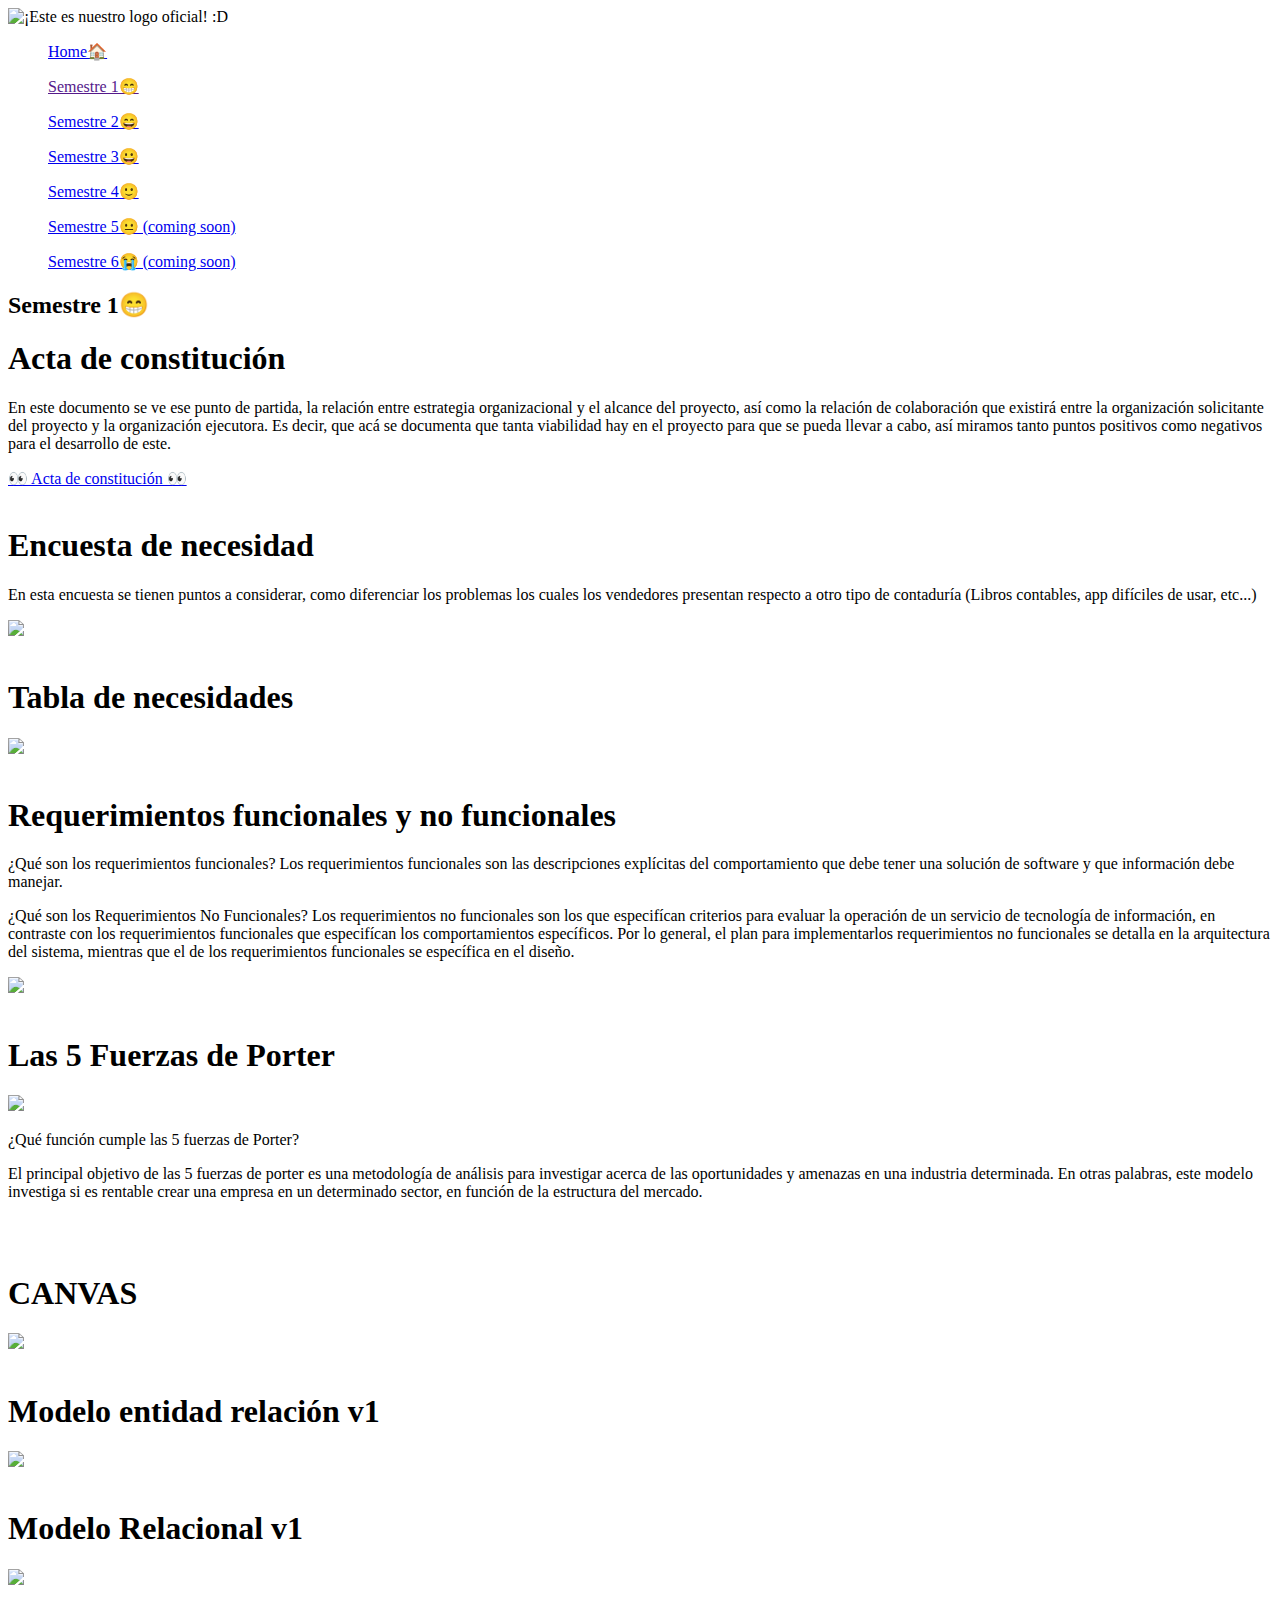
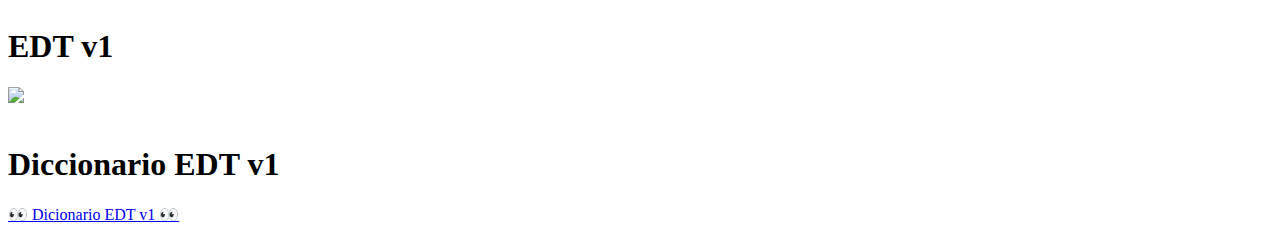
==== pages/s1.html @ 7e570154 "Update s1.html" ====
<!DOCTYPE html>
<html lang="en">
<head>
    <meta charset="UTF-8">
    <title>WNG - Home page</title>
    <link rel="icon" href="..\images/icon.png" type="image/png">
    <link href="..\css\style2.css" rel="stylesheet" type="text/css">
</head>
<body>

    <div class="titulo">

        <img src="..\images/logo2.png" class="logo2" alt="¡Este es nuestro logo oficial! :D">

        <div class="enlaces">

            <ul><a href="..\index.html">Home🏠</a></ul>
            <ul><a href="">Semestre 1😁</a></ul>
            <ul><a href="..\pages/s2.html">Semestre 2😄</a></ul>
            <ul><a href="..\pages/s3.html">Semestre 3😀</a></ul>
            <ul><a href="..\pages/s4.html">Semestre 4🙂</a></ul>
            <ul><a href="https://youtu.be/dQw4w9WgXcQ">Semestre 5😐 (coming soon)</a></ul>
            <ul><a href="https://youtu.be/dQw4w9WgXcQ">Semestre 6😭 (coming soon)</a></ul>
    
        </div>

    </div>

    <h2>Semestre 1😁</h2>

    <div class="contenedor">
        <h1>Acta de constitución</h1>
        <p>En este documento se ve ese punto de partida, la relación entre estrategia organizacional
            y el alcance del proyecto, así como la relación de colaboración que existirá entre la
            organización solicitante del proyecto y la organización ejecutora. Es decir, que acá se
            documenta que tanta viabilidad hay en el proyecto para que se pueda llevar a cabo, así miramos
            tanto puntos positivos como negativos para el desarrollo de este.</p>
        <a href="..\archivos/Acta de constitución.pdf" class="btn"  target="_blank">👀 Acta de constitución 👀</a>
        <br></br>
        
        <h1>Encuesta de necesidad</h1>
        <p>En esta encuesta se tienen puntos a considerar, como diferenciar los problemas los cuales los vendedores
            presentan respecto a otro tipo de contaduría (Libros contables, app difíciles de usar, etc...) </p>
        <img src="..\images/encuesta.png" class="encuesta">
        <br></br>
        
        <h1>Tabla de necesidades</h1>
        <img src="..\images/tnecesidades.png" class="tnecesidades" >
        <br></br>

        <h1>Requerimientos funcionales y no funcionales</h1>
        <p>¿Qué son los requerimientos funcionales?
            Los requerimientos funcionales son las descripciones explícitas del comportamiento que debe tener una solución de software y que información debe manejar.</p>
        <p>¿Qué son los Requerimientos No Funcionales?
            Los requerimientos no funcionales son los que especifícan criterios para evaluar la operación de un servicio de tecnología de información, en contraste con
            los requerimientos funcionales que especifícan los comportamientos específicos. Por lo general, el plan para implementarlos requerimientos no funcionales se
            detalla en la arquitectura del sistema, mientras que el de los requerimientos funcionales se específica en el diseño.</p>
        <img src="..\images/requerYN.png" class="requerYN" >
        <br></br>

        <h1>Las 5 Fuerzas de Porter</h1>
        <img src="..\images/5fuerzas.png" class="fuerzas">
        <p>¿Qué función cumple las 5 fuerzas de Porter? </p>
        <p>El principal objetivo de las 5 fuerzas de porter es una metodología de análisis para investigar acerca de las oportunidades y amenazas en una industria determinada.
            En otras palabras, este modelo investiga si es rentable crear una empresa en un determinado sector, en función de la estructura del mercado.</p>
        <br></br>
        
        <h1>CANVAS</h1>
        <img src="..\images/canvas.png" class="canvas">
        <br></br>

        <h1>Modelo entidad relación v1</h1>
        <img src="..\images/MER v1.jpeg" class="mer1">
        <br></br>

        <h1>Modelo Relacional v1</h1>
        <img src="..\images/MRE.png" class="mre1">
        <br></br>

        <h1>EDT v1</h1>
        <img src="..\images/EDT.PNG" class="edt1">
        <br></br>

        <h1>Diccionario EDT v1</h1>
        <a href="..\archivos/Diccionario EDT.xlsx" class="btn" target="_blank">👀 Dicionario EDT v1 👀</a>
        <br></br>

    </div>

</body>
</html>
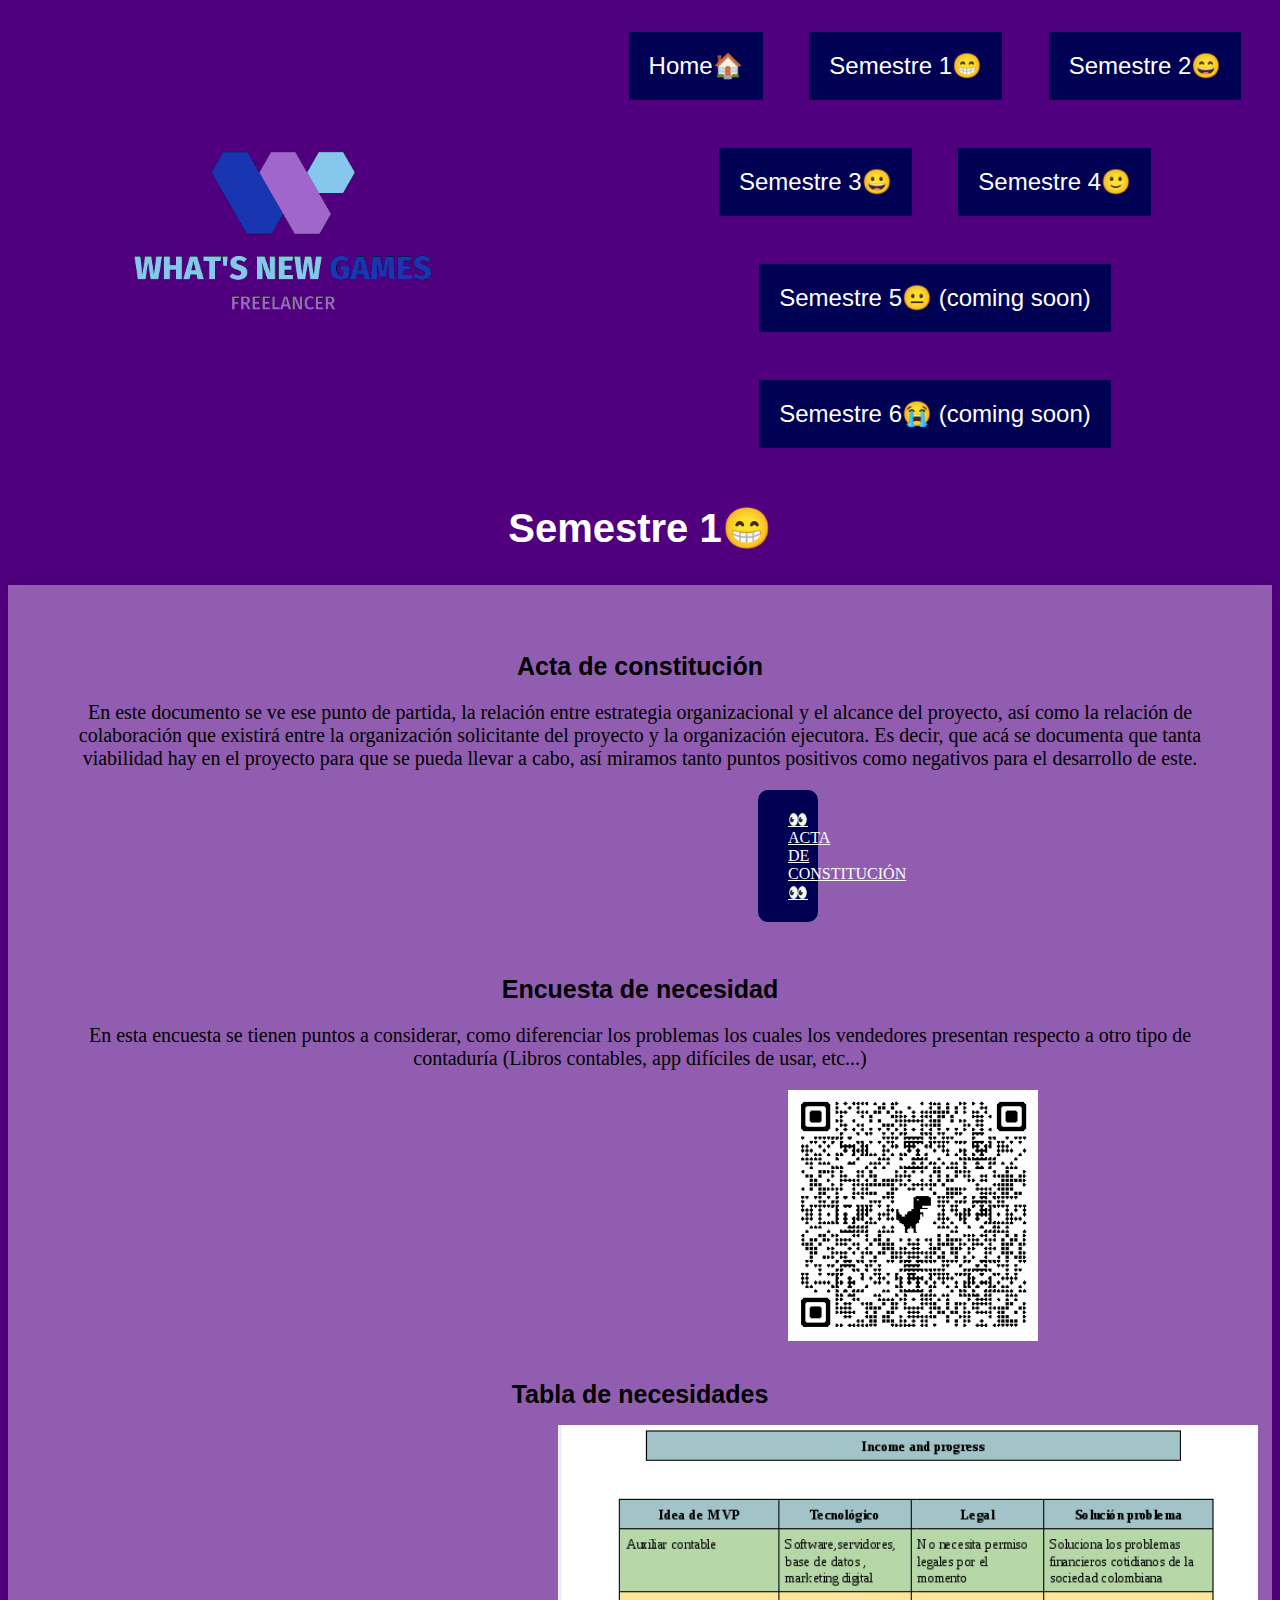
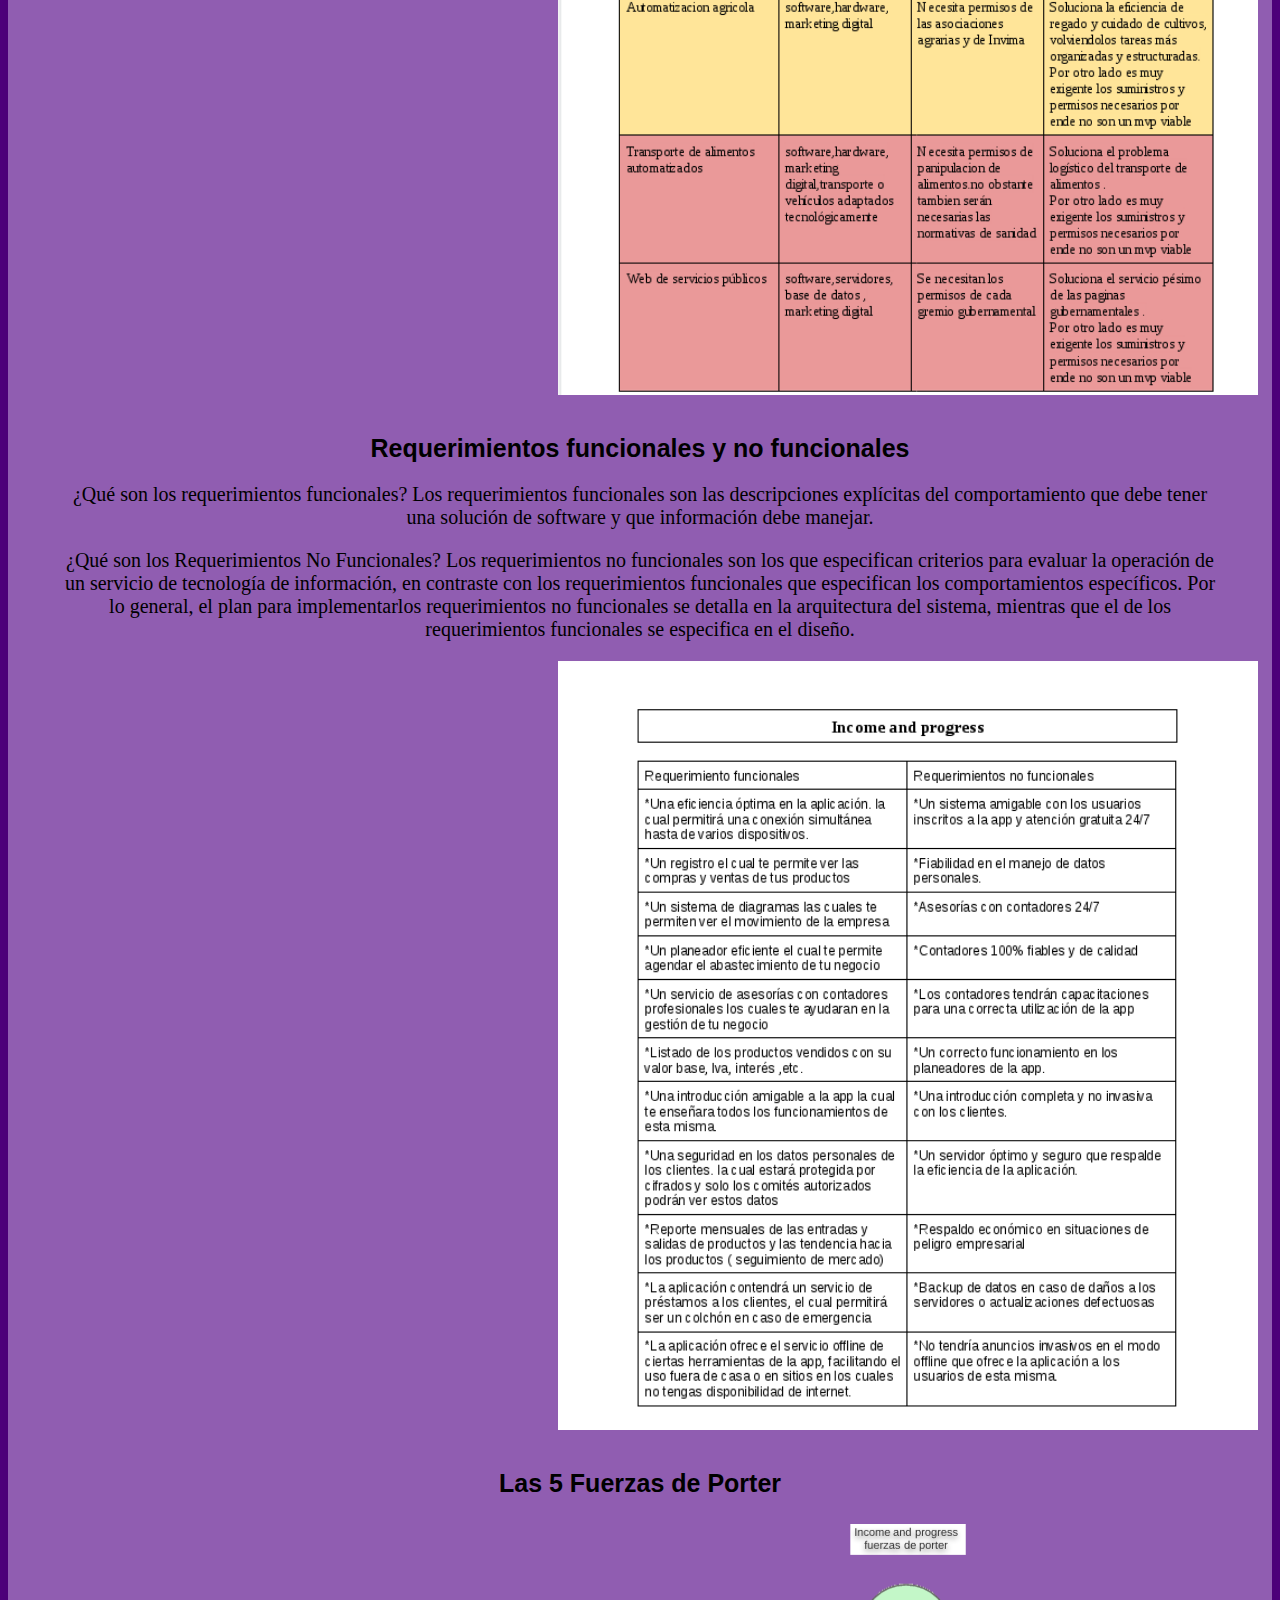
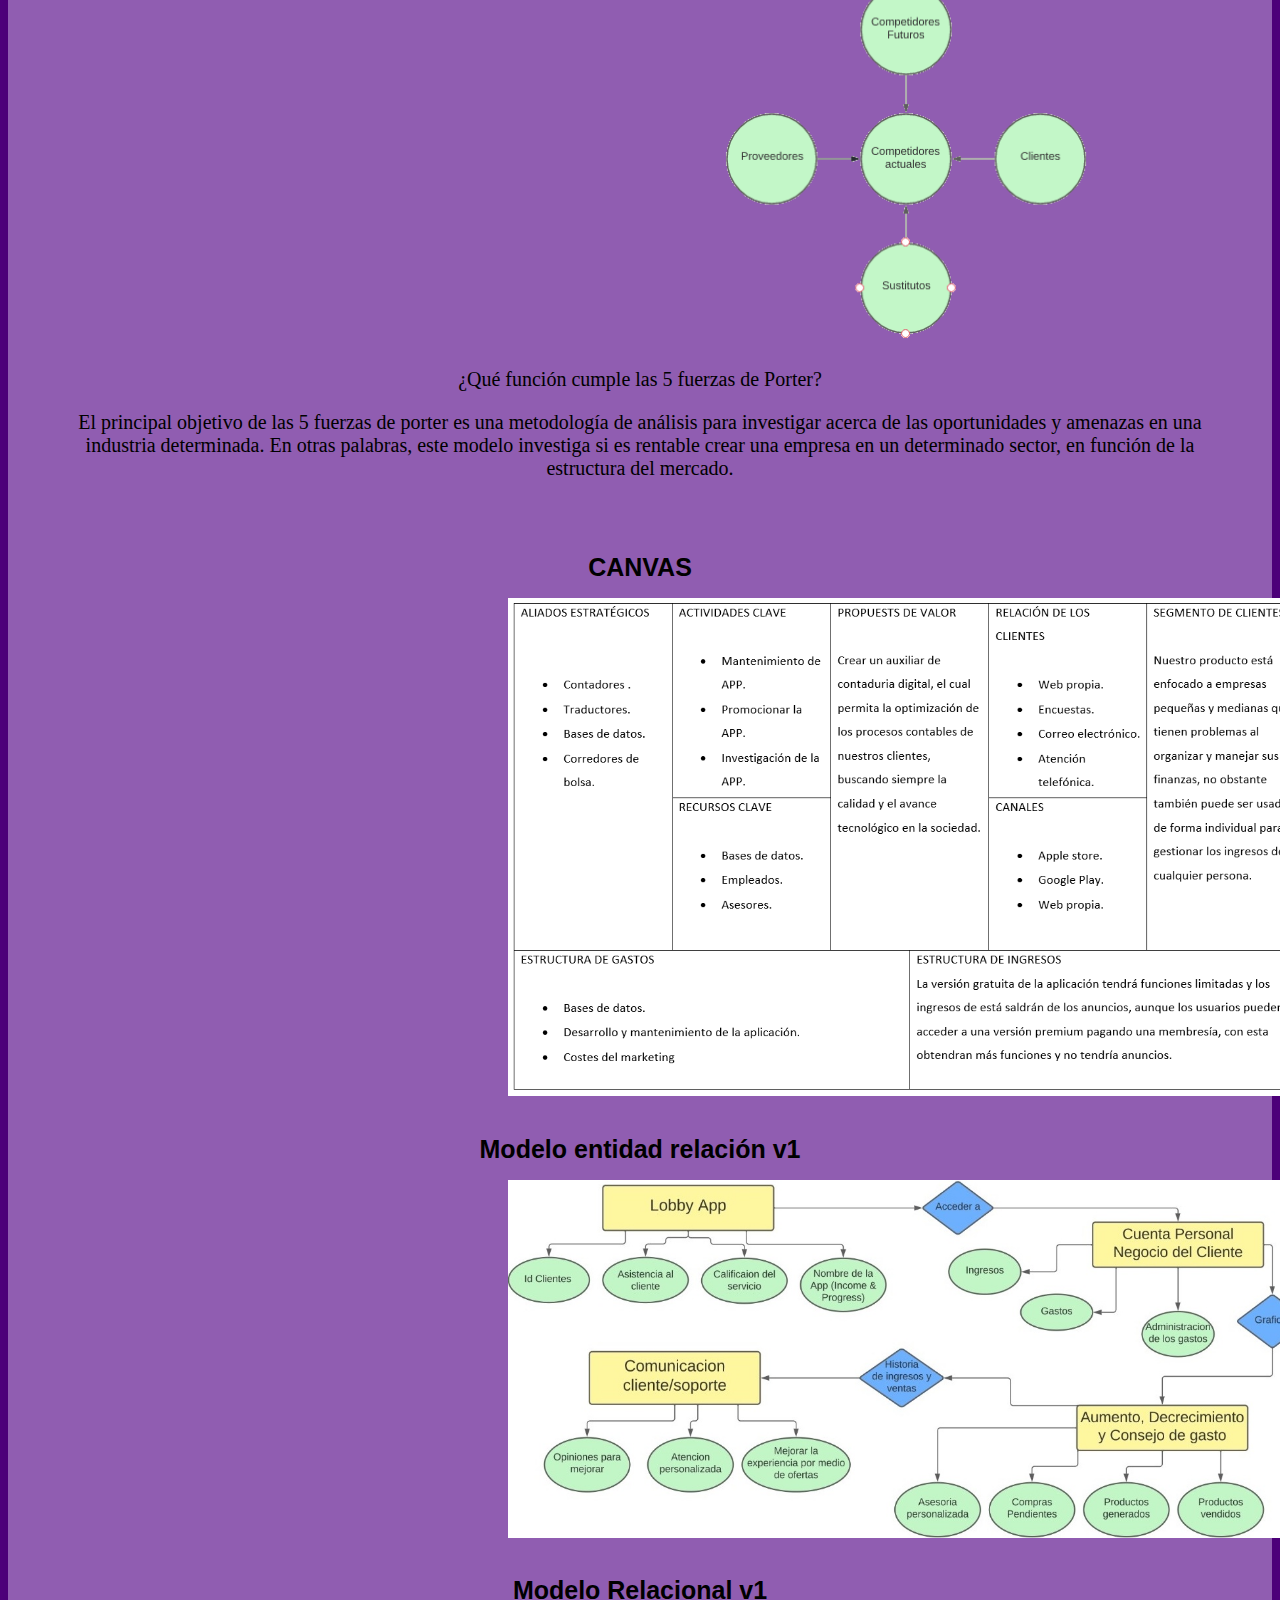
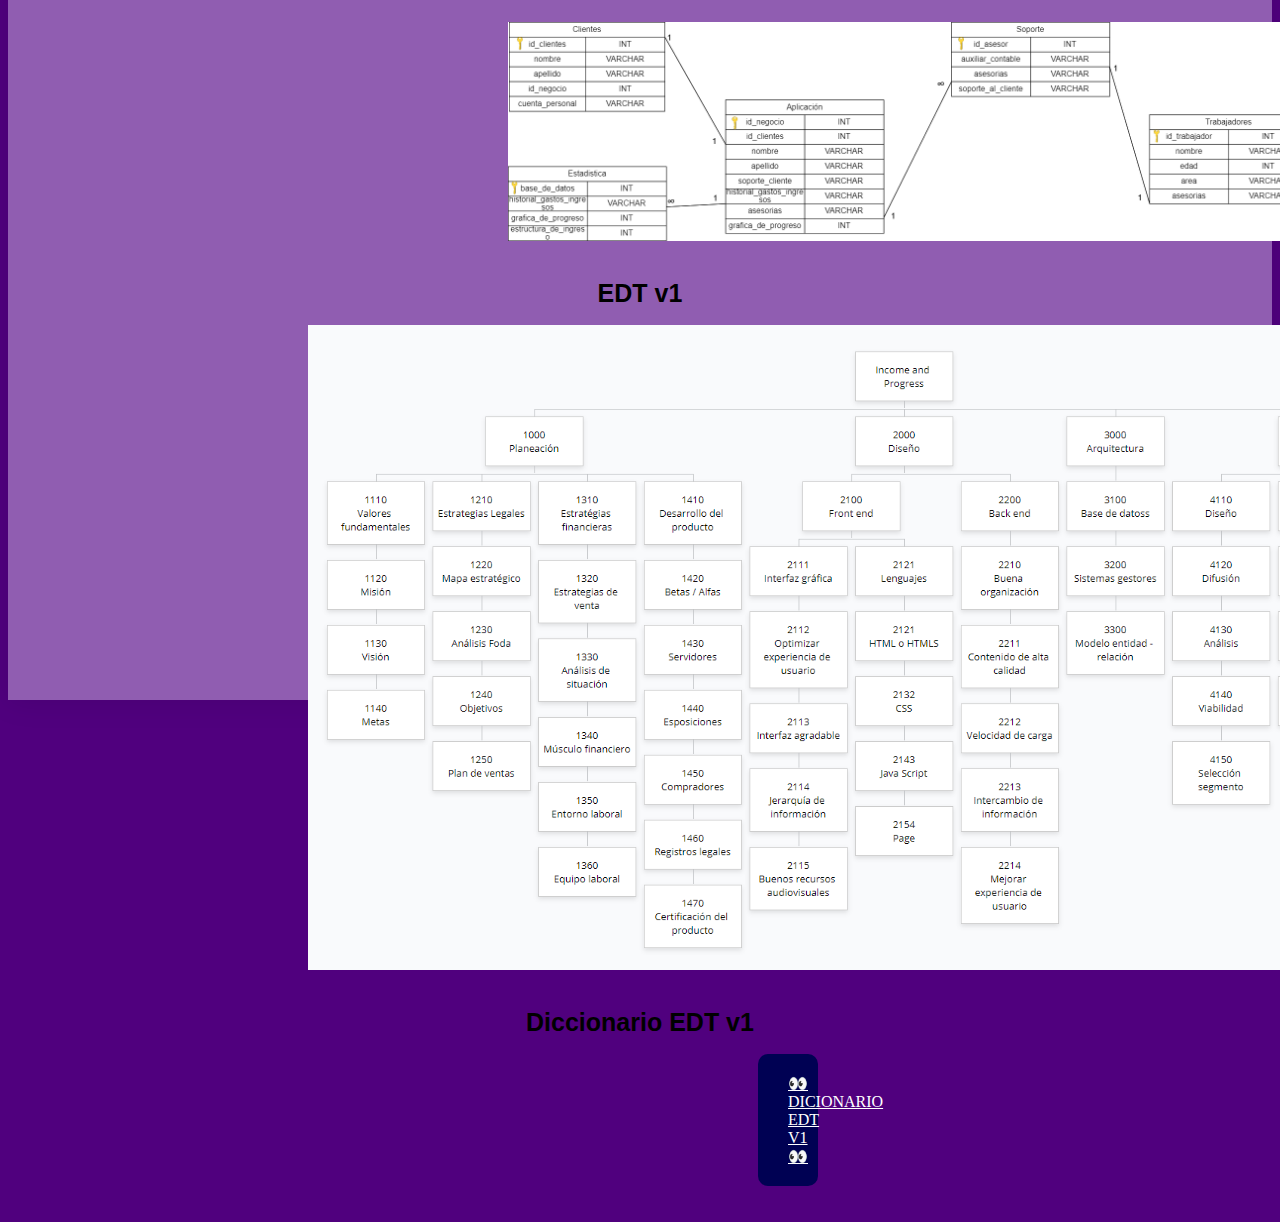
==== commit b1ae6bfd: "Add files via upload" ====
--- a/pages/s1.html
+++ b/pages/s1.html
@@ -2,7 +2,7 @@
 <html lang="en">
 <head>
     <meta charset="UTF-8">
-    <title>WNG - Home page</title>
+    <title>WNG - Semestre 1</title>
     <link rel="icon" href="..\images/icon.png" type="image/png">
     <link href="..\css\style2.css" rel="stylesheet" type="text/css">
 </head>
@@ -52,9 +52,9 @@
         <p>¿Qué son los requerimientos funcionales?
             Los requerimientos funcionales son las descripciones explícitas del comportamiento que debe tener una solución de software y que información debe manejar.</p>
         <p>¿Qué son los Requerimientos No Funcionales?
-            Los requerimientos no funcionales son los que especifícan criterios para evaluar la operación de un servicio de tecnología de información, en contraste con
-            los requerimientos funcionales que especifícan los comportamientos específicos. Por lo general, el plan para implementarlos requerimientos no funcionales se
-            detalla en la arquitectura del sistema, mientras que el de los requerimientos funcionales se específica en el diseño.</p>
+            Los requerimientos no funcionales son los que especifican criterios para evaluar la operación de un servicio de tecnología de información, en contraste con
+            los requerimientos funcionales que especifican los comportamientos específicos. Por lo general, el plan para implementarlos requerimientos no funcionales se
+            detalla en la arquitectura del sistema, mientras que el de los requerimientos funcionales se especifica en el diseño.</p>
         <img src="..\images/requerYN.png" class="requerYN" >
         <br></br>
 
@@ -88,4 +88,4 @@
     </div>
 
 </body>
-</html>
+</html>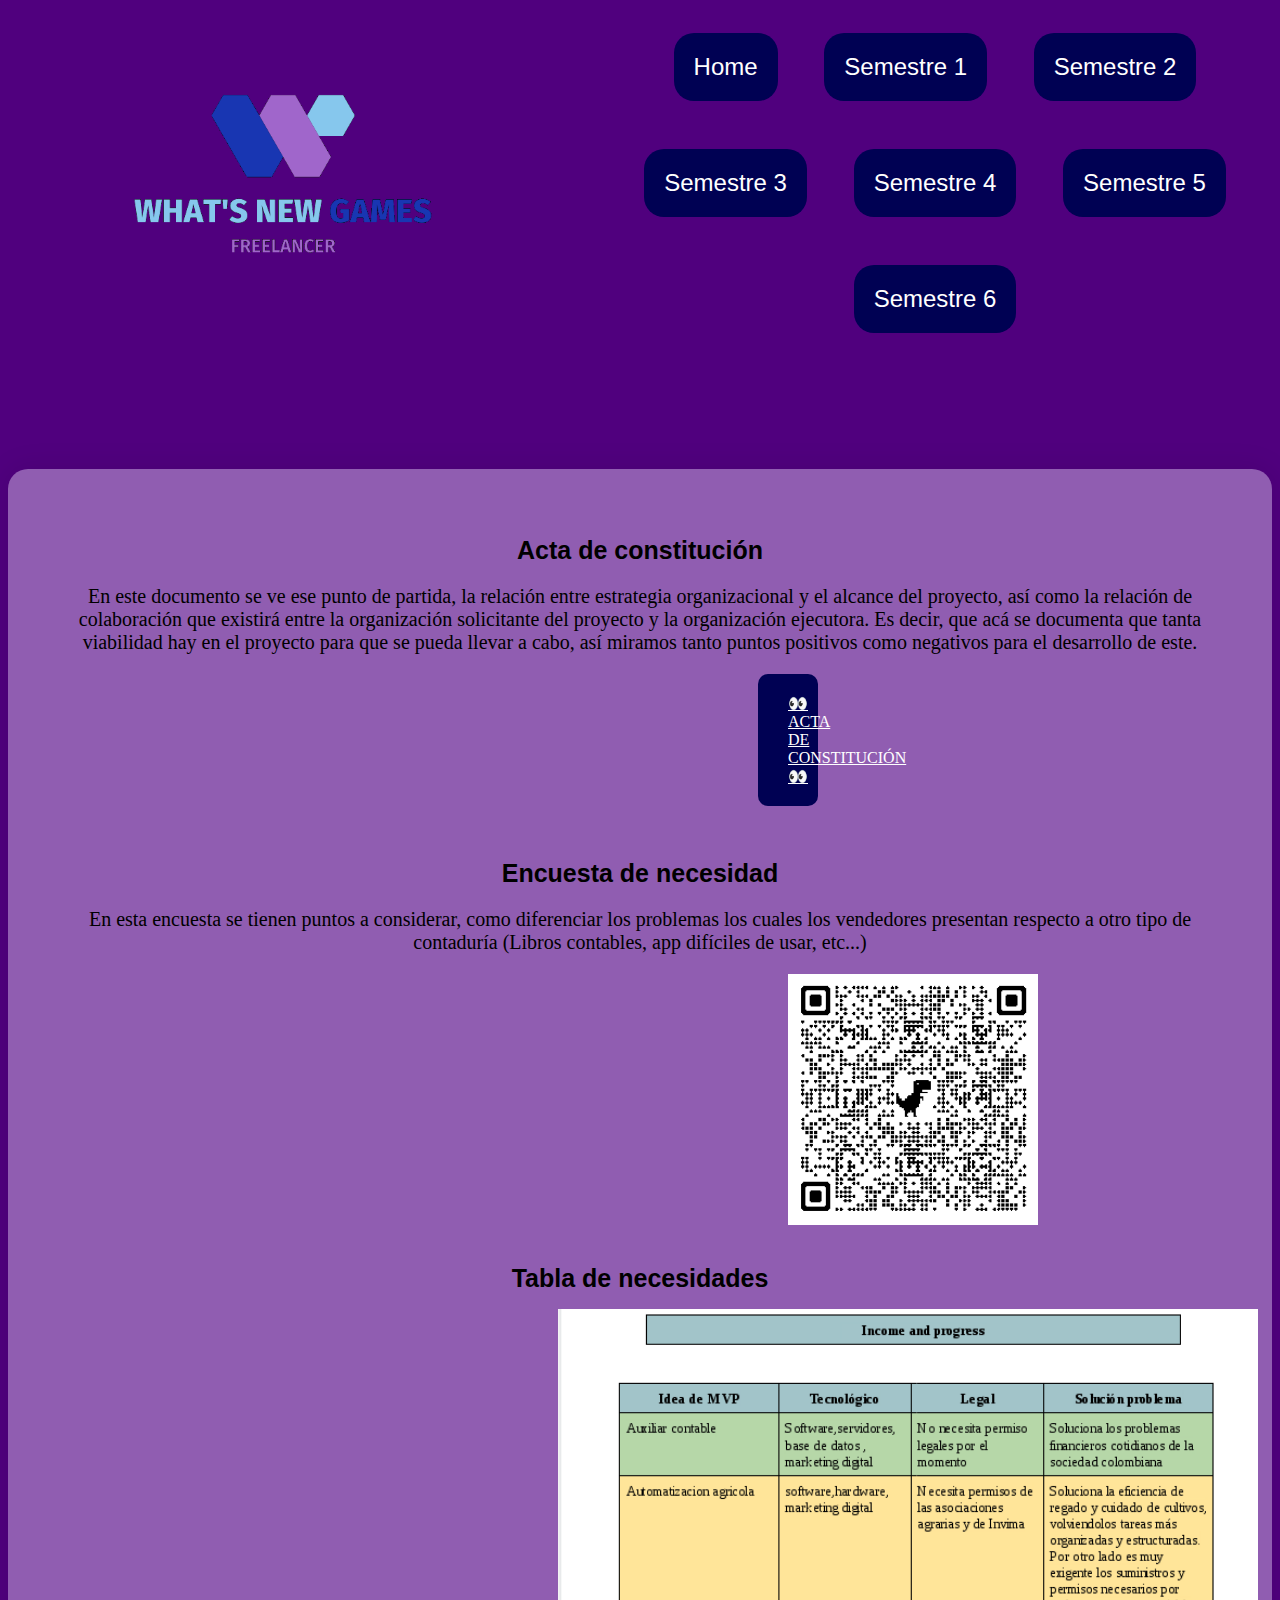
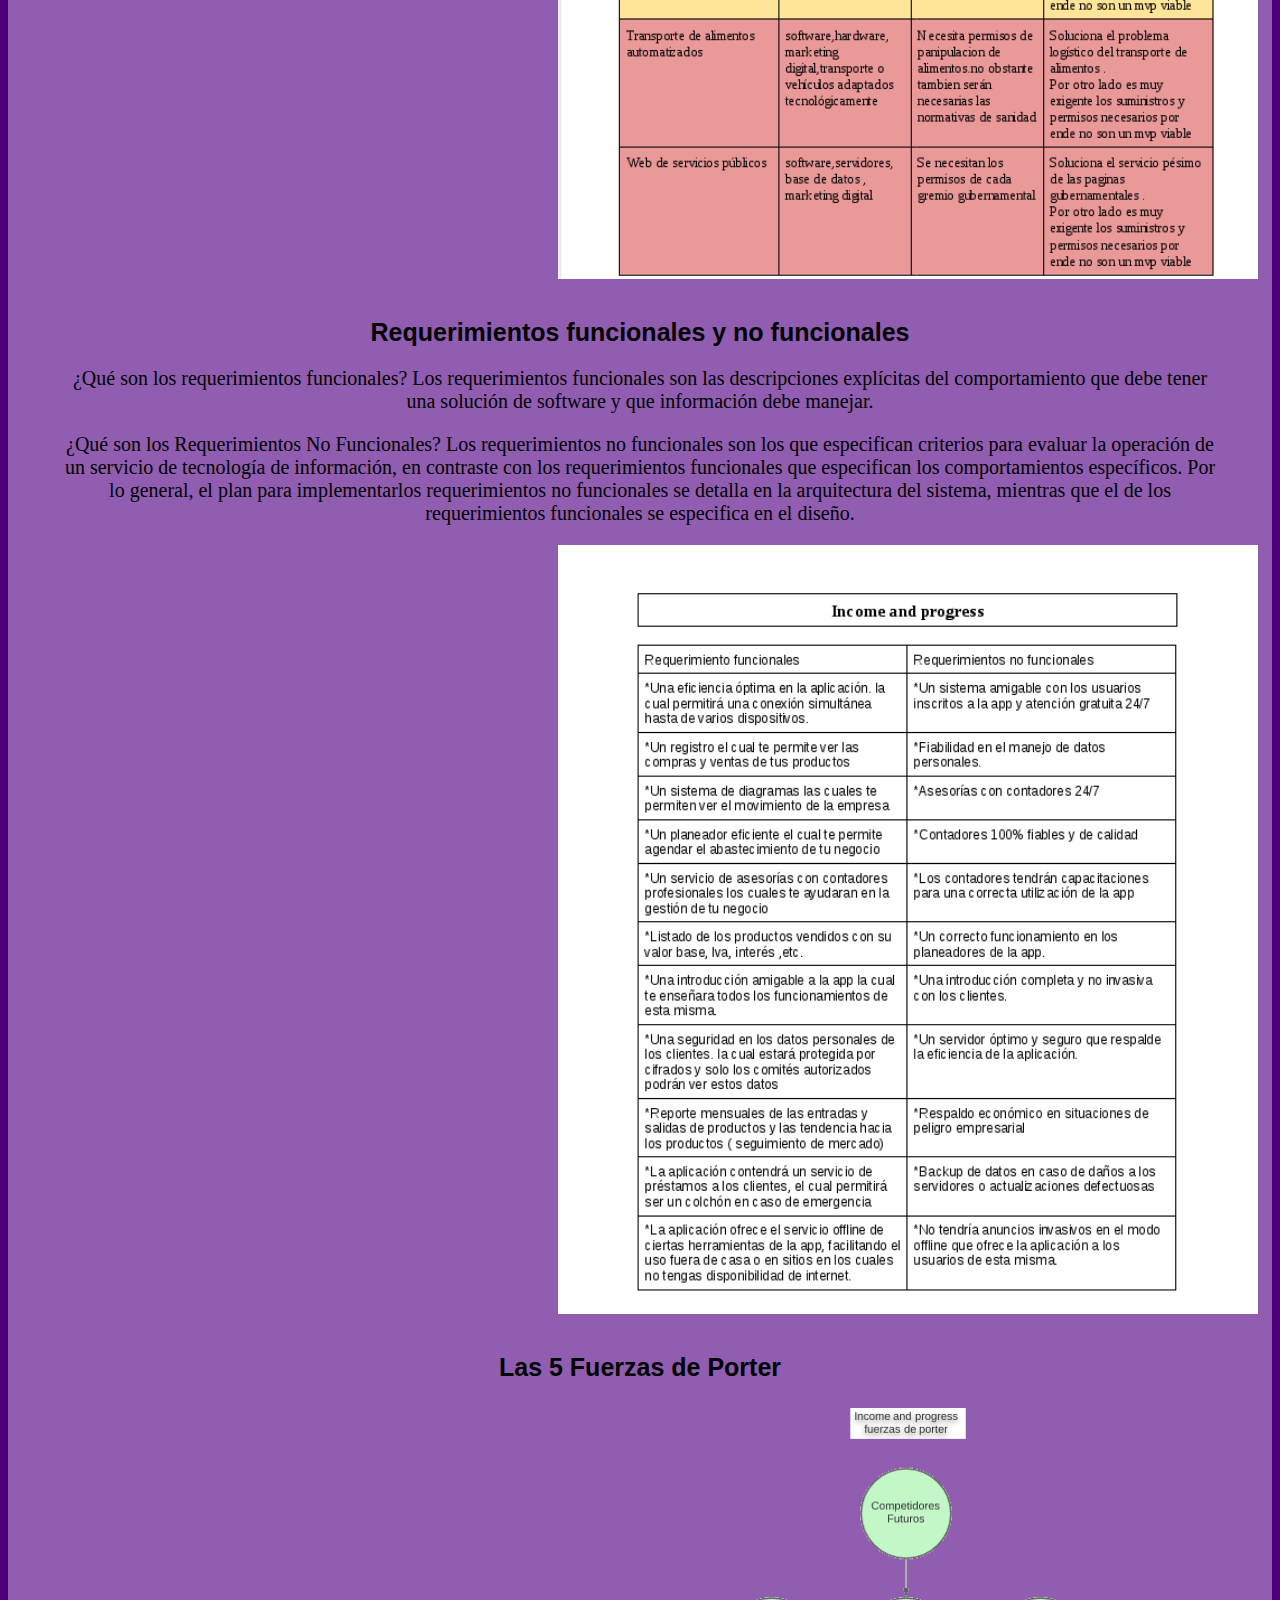
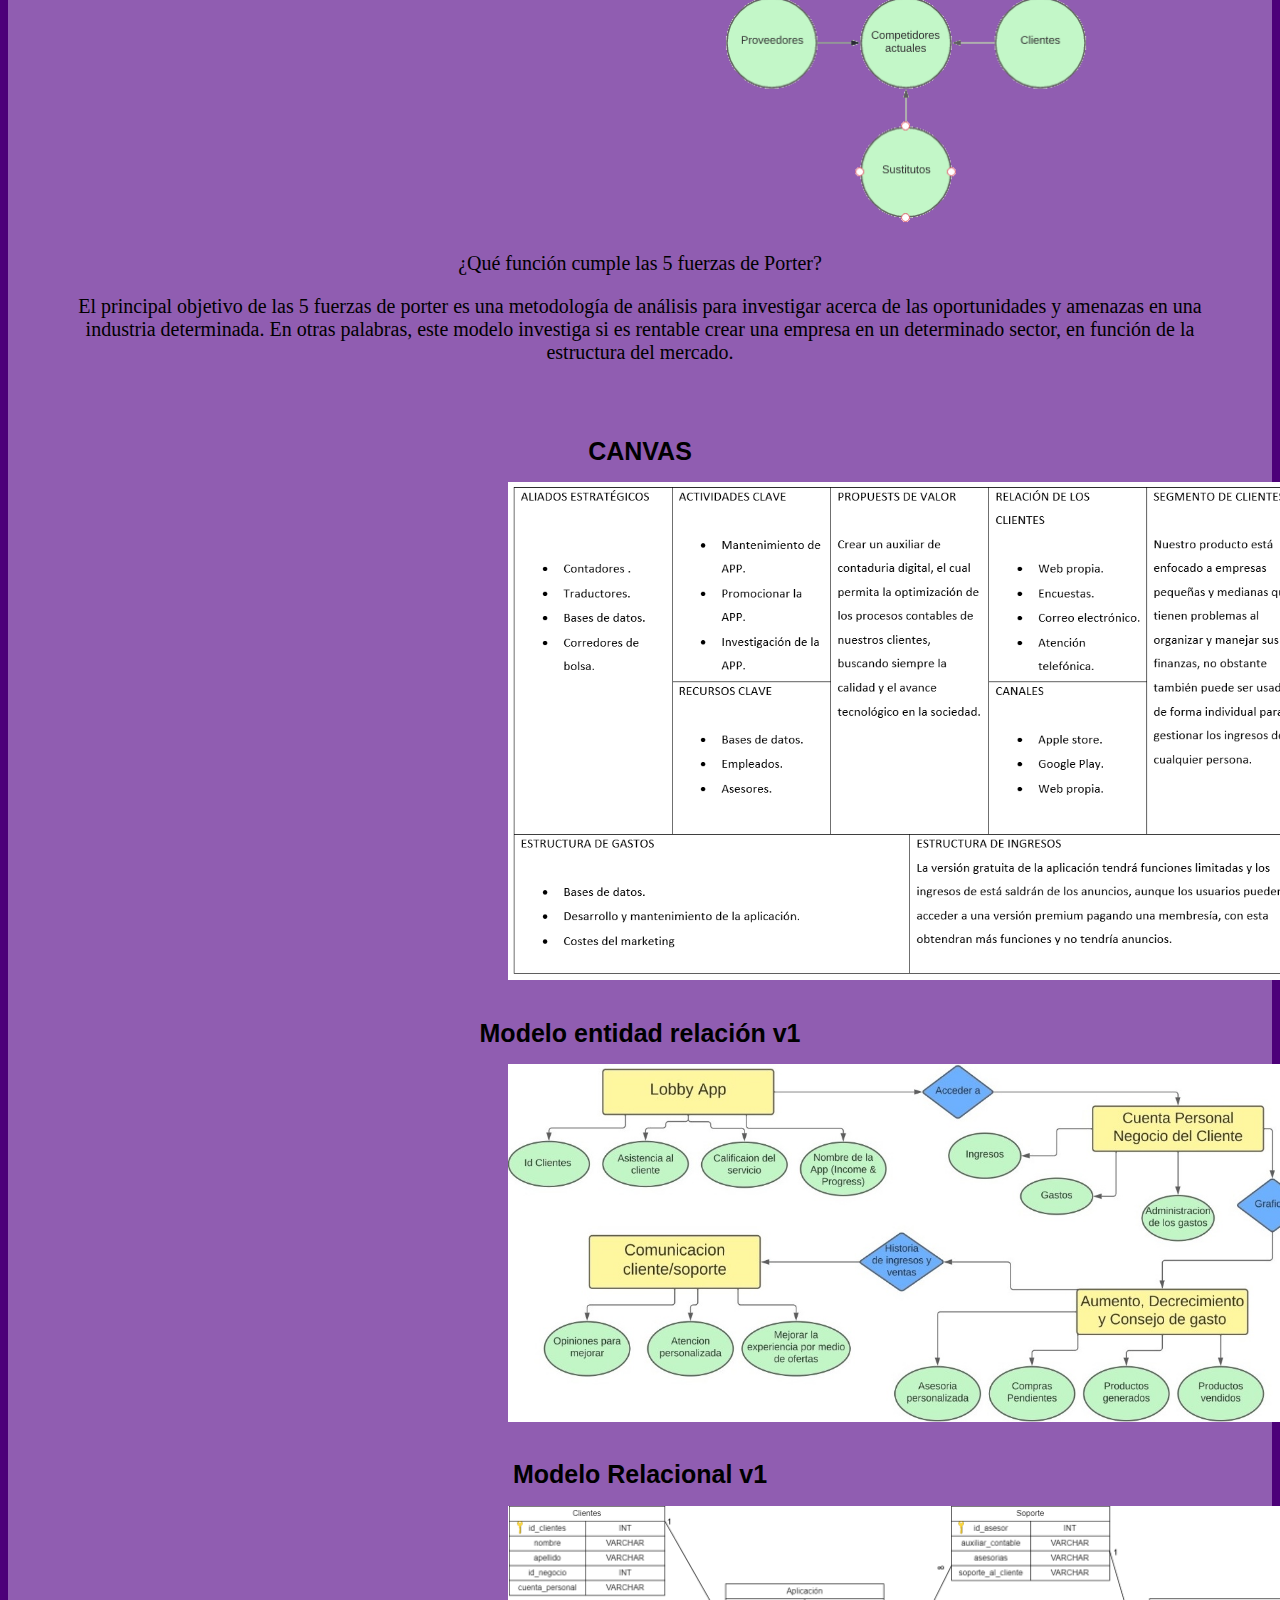
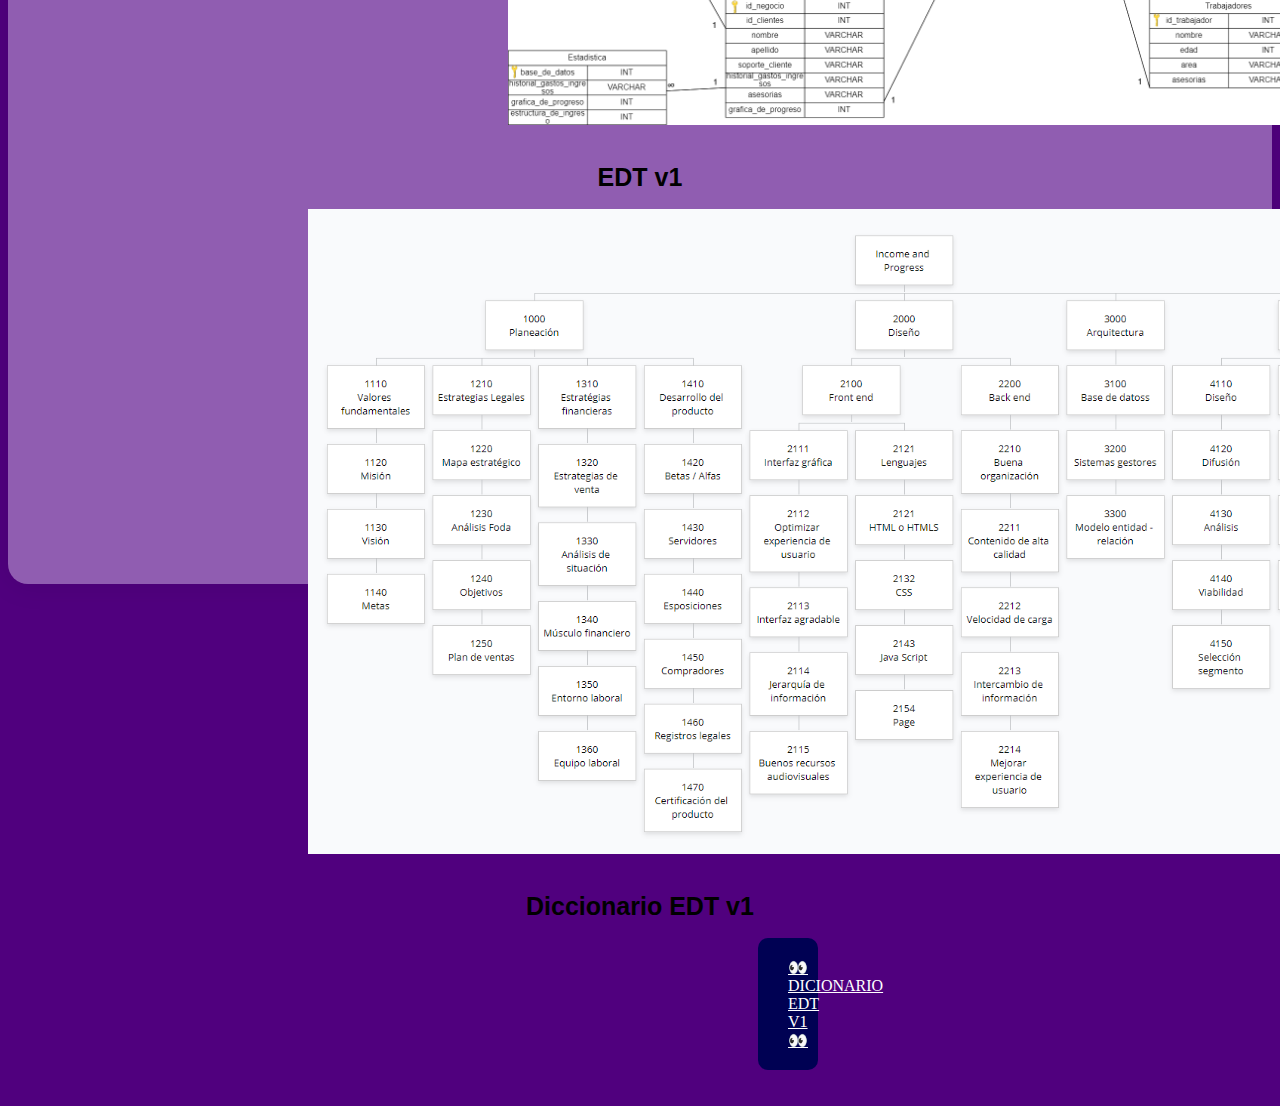
==== commit 89418339: "Add files via upload" ====
--- a/pages/s1.html
+++ b/pages/s1.html
@@ -14,19 +14,19 @@
 
         <div class="enlaces">
 
-            <ul><a href="..\index.html">Home🏠</a></ul>
-            <ul><a href="">Semestre 1😁</a></ul>
-            <ul><a href="..\pages/s2.html">Semestre 2😄</a></ul>
-            <ul><a href="..\pages/s3.html">Semestre 3😀</a></ul>
-            <ul><a href="..\pages/s4.html">Semestre 4🙂</a></ul>
-            <ul><a href="https://youtu.be/dQw4w9WgXcQ">Semestre 5😐 (coming soon)</a></ul>
-            <ul><a href="https://youtu.be/dQw4w9WgXcQ">Semestre 6😭 (coming soon)</a></ul>
+            <ul><a href="..\index.html">Home</a></ul>
+            <ul><a href="">Semestre 1</a></ul>
+            <ul><a href="..\pages/s2.html">Semestre 2</a></ul>
+            <ul><a href="..\pages/s3.html">Semestre 3</a></ul>
+            <ul><a href="..\pages/s4.html">Semestre 4</a></ul>
+            <ul><a href="..\pages/s5.html">Semestre 5</a></ul>
+            <ul><a href="..\pages/s6.html">Semestre 6</a></ul>
     
         </div>
 
     </div>
 
-    <h2>Semestre 1😁</h2>
+    <h2>Semestre 1</h2>
 
     <div class="contenedor">
         <h1>Acta de constitución</h1>
